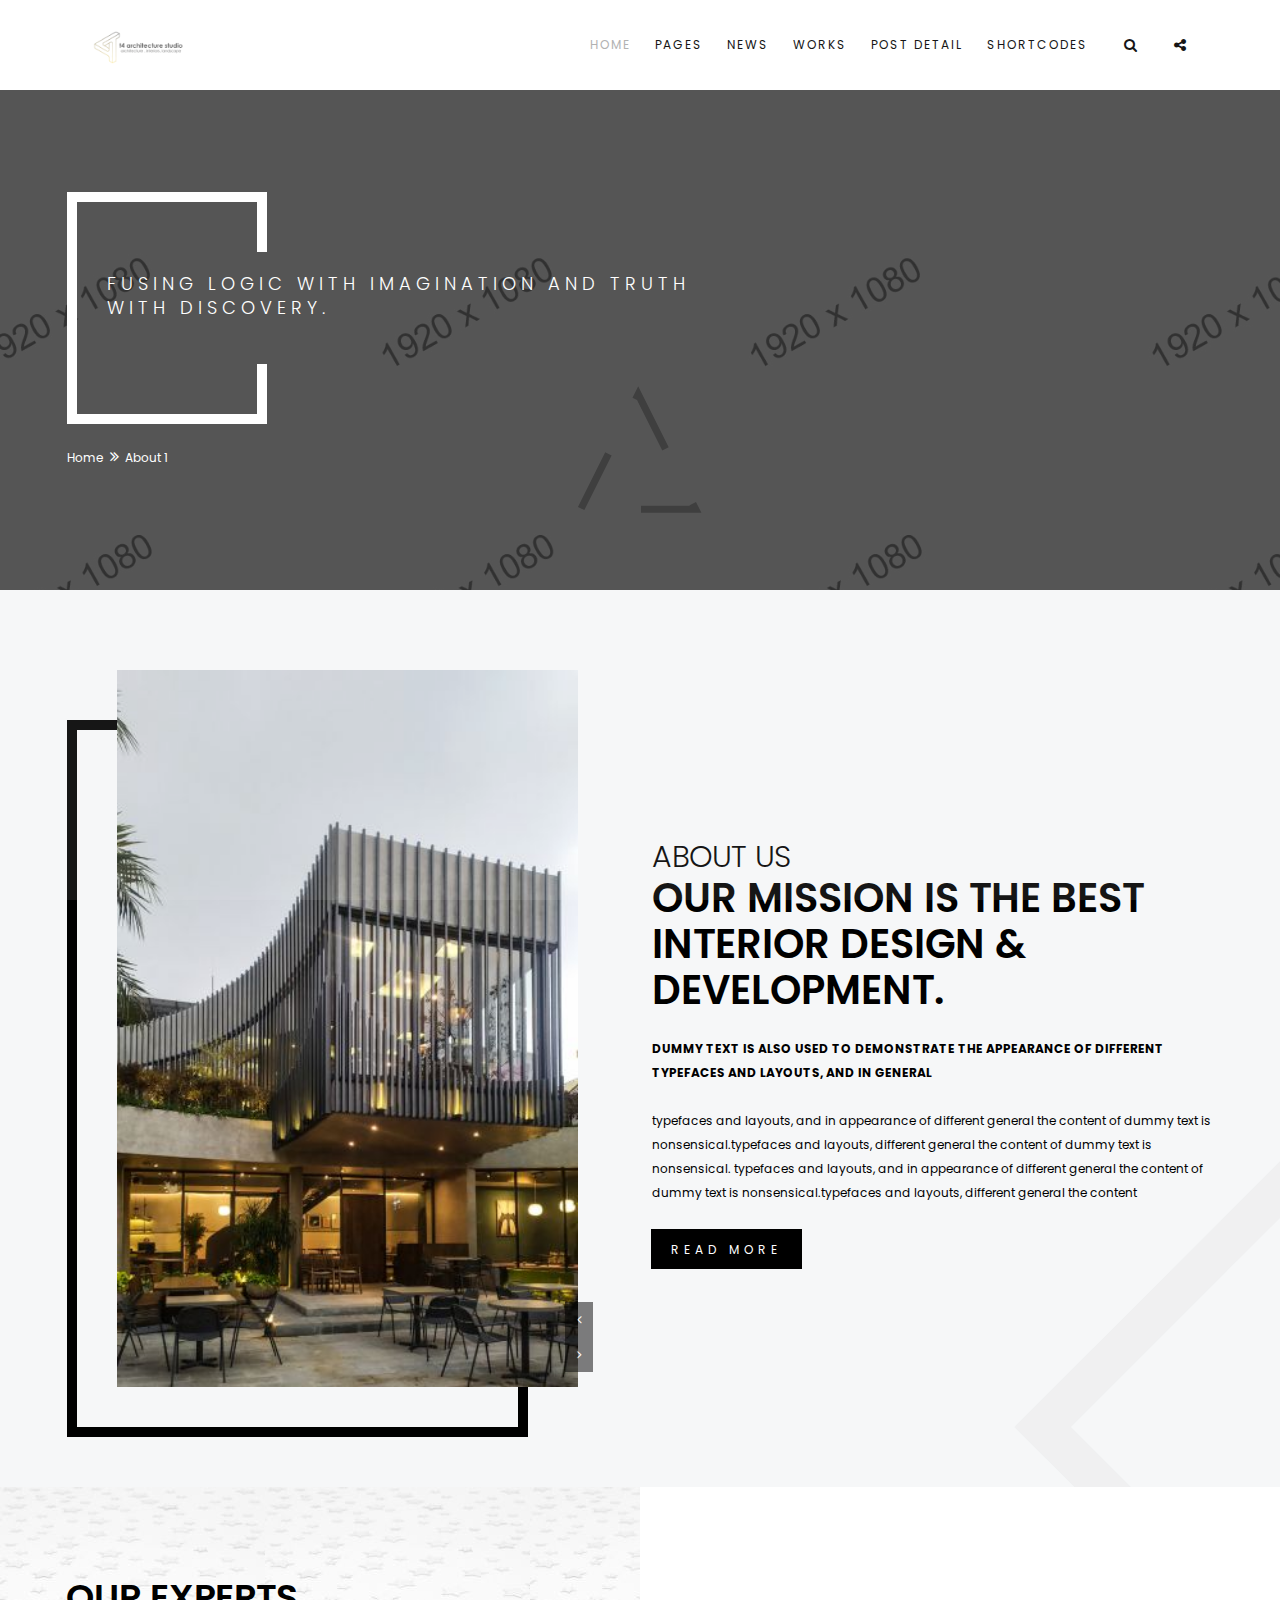
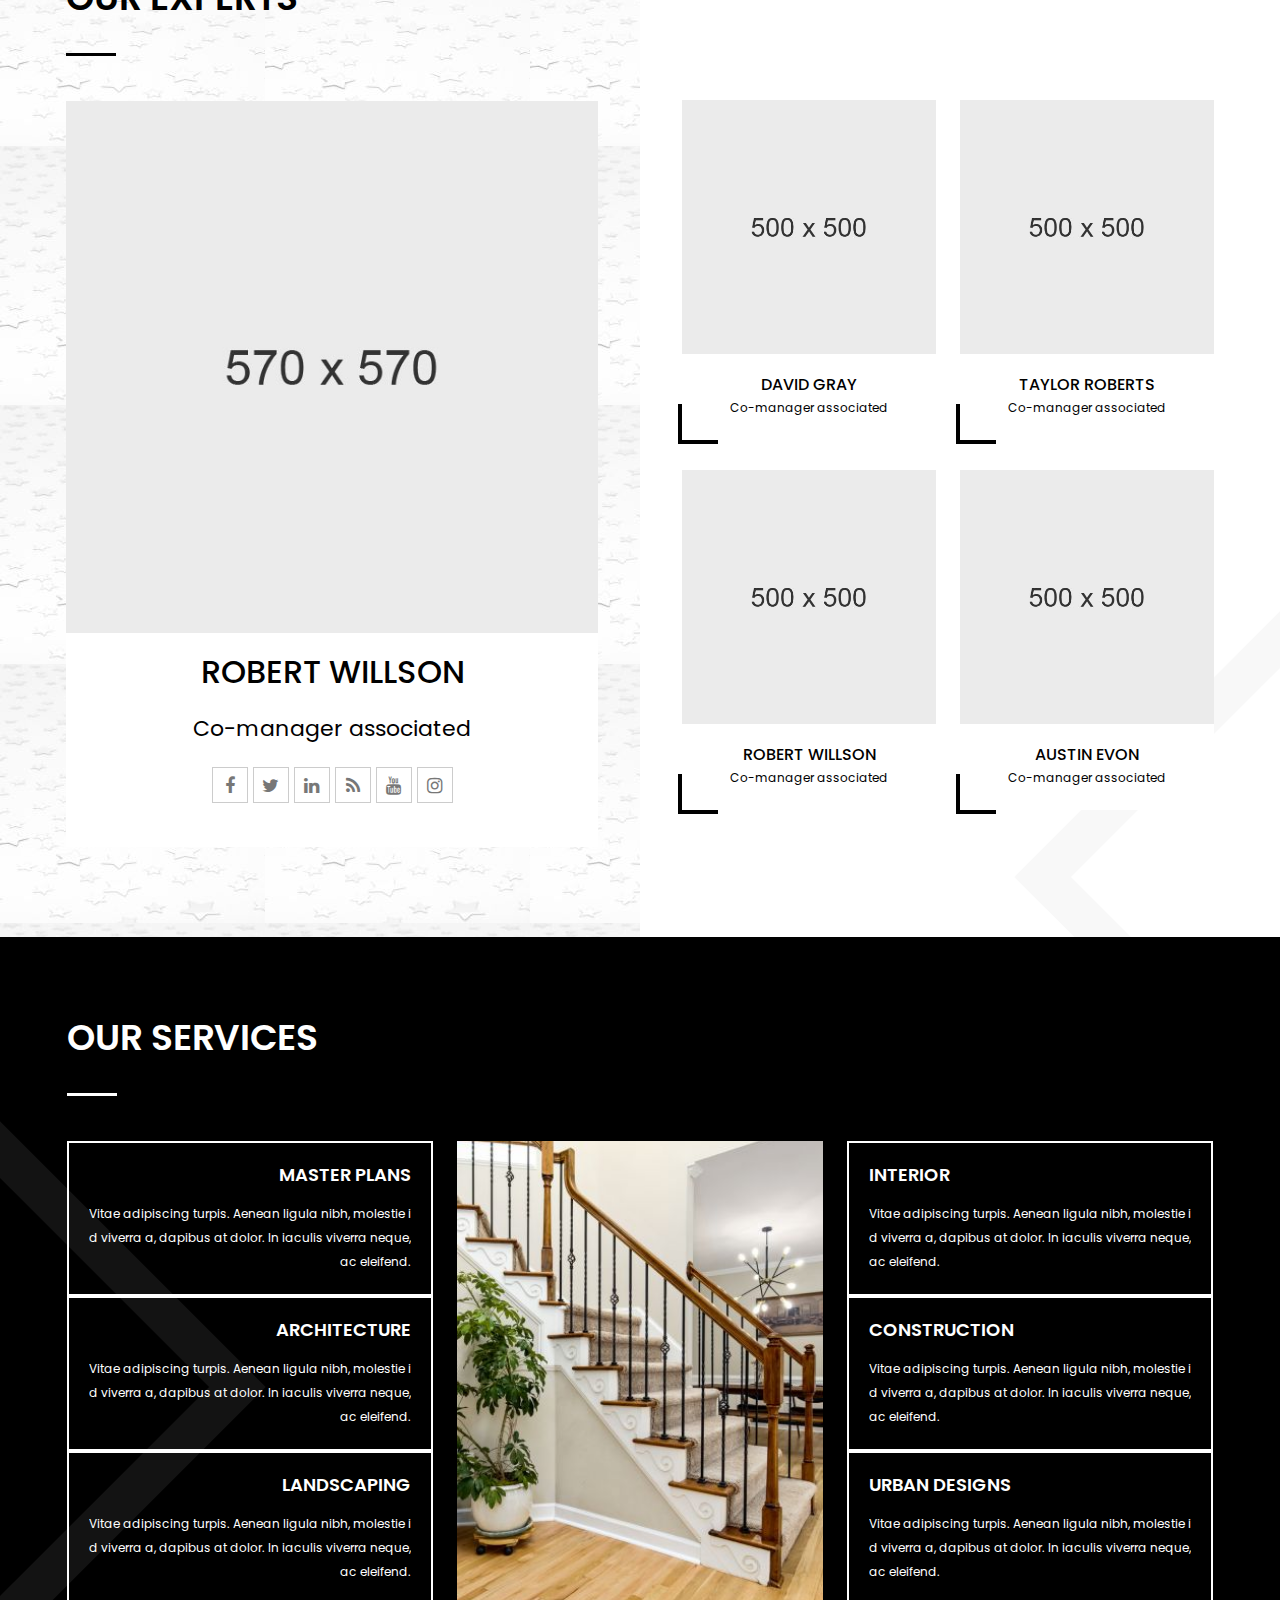
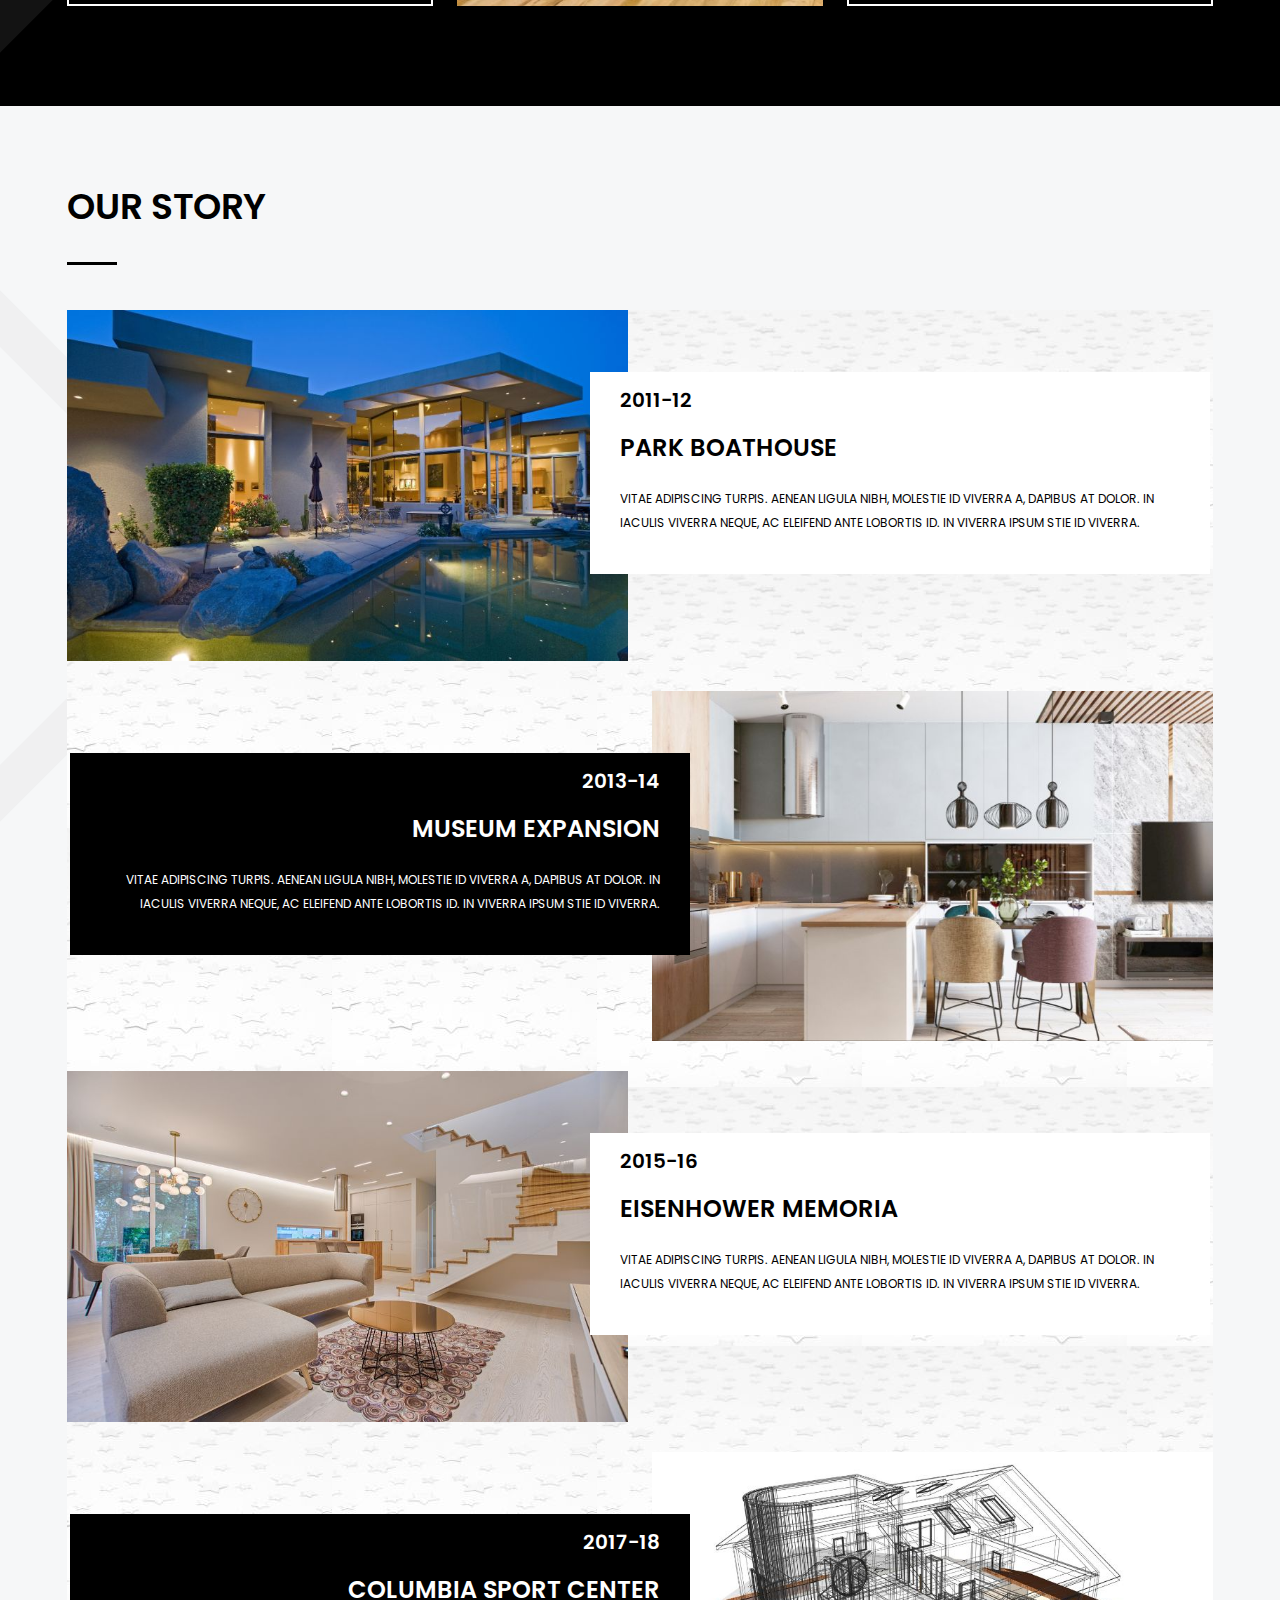
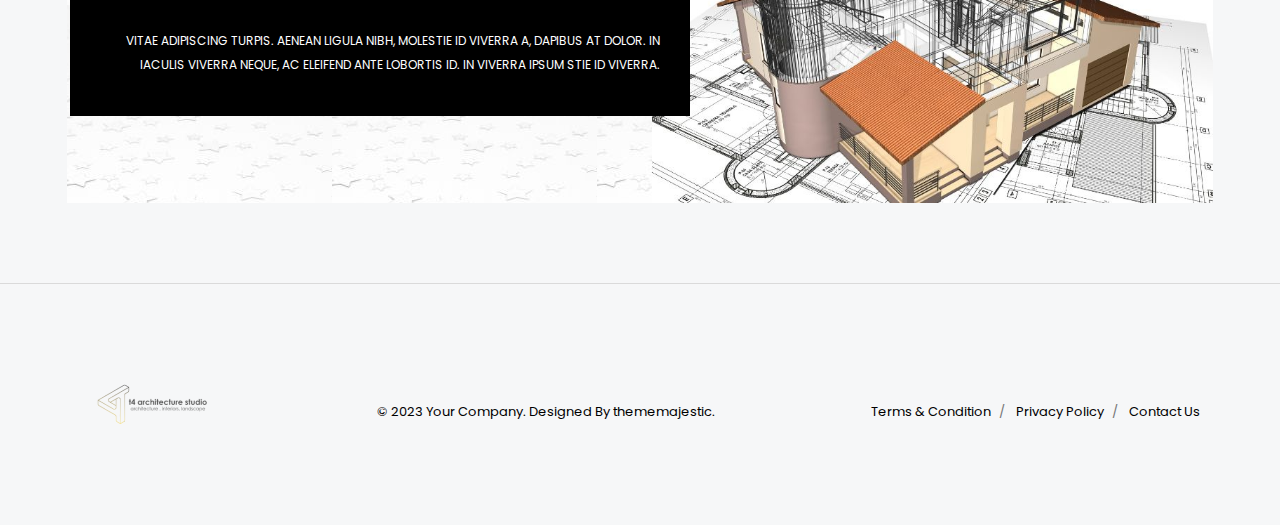
==== about-1.html @ b1460362 "initial" ====
<!DOCTYPE html>

<html lang="en">

<head>

    <!-- META -->
    <meta charset="utf-8">
    <meta http-equiv="X-UA-Compatible" content="IE=edge">
    <meta name="keywords" content="" />
    <meta name="author" content="" />
    <meta name="robots" content="" />    
    <meta name="description" content="" />
    
    <!-- FAVICONS ICON -->
    <link rel="icon" href="images/favicon.ico" type="image/x-icon" />
    <link rel="shortcut icon" type="image/x-icon" href="images/favicon.png" />
    
    <!-- PAGE TITLE HERE -->
    <title>Modern Template | About Page 1</title>
    
    <!-- MOBILE SPECIFIC -->
    <meta name="viewport" content="width=device-width, initial-scale=1">
    
    <link rel="stylesheet" type="text/css" href="css/loader.min.css"> <!-- LOADER STYLE SHEET -->       
    <link rel="stylesheet" type="text/css" href="css/bootstrap.min.css"><!-- BOOTSTRAP STYLE SHEET -->
    <link rel="stylesheet" type="text/css" href="css/fontawesome/css/font-awesome.min.css" /><!-- FONTAWESOME STYLE SHEET -->
    <link rel="stylesheet" type="text/css" href="css/owl.carousel.min.css"><!-- OWL CAROUSEL STYLE SHEET -->
    <link rel="stylesheet" type="text/css" href="css/magnific-popup.min.css"><!-- MAGNIFIC POPUP STYLE SHEET -->
    <link rel="stylesheet" type="text/css" href="css/style.css"><!-- MAIN STYLE SHEET -->
    <!-- GOOGLE FONTS -->
    <link href="https://fonts.googleapis.com/css?family=Poppins:300,300i,400,400i,500,500i,600,600i,700,800,800i,900" rel="stylesheet"> 
    <link href="https://fonts.googleapis.com/css?family=Roboto+Condensed:300,300i,400,400i,700,700i" rel="stylesheet">
    <link href="https://fonts.googleapis.com/css?family=Crete+Round:400,400i&amp;subset=latin-ext" rel="stylesheet">
 
</head>

<body>

	<div class="page-wraper"> 
       	
        <!-- HEADER START -->
        <header class="site-header header-style-1  nav-wide mobile-sider-drawer-menu">
            
            <div class="sticky-header main-bar-wraper">
                <div class="main-bar bg-white p-t10">
                    <div class="container">
                        <div class="logo-header">
                        	<div class="logo-header-inner logo-header-one">
                            	<a href="index.html">
                                <img src="images/logo-dark.png" width="171" height="49" alt="" />
                            </a>
                            </div>
                        </div>
                        <!-- NAV Toggle Button -->
                        <button id="mobile-side-drawer" data-target=".header-nav" data-toggle="collapse" type="button" class="navbar-toggler collapsed">
                            <span class="sr-only">Toggle navigation</span>
                            <span class="icon-bar icon-bar-first"></span>
                            <span class="icon-bar icon-bar-two"></span>
                            <span class="icon-bar icon-bar-three"></span>
                        </button>
                        <!-- ETRA Nav -->
                        <!-- MAIN Vav -->
                        <div class="header-nav navbar-collapse collapse">
                            <ul class=" nav navbar-nav">
                                <li class="active">
                                    <a href="javascript:;">Home</a>
                                    <ul class="sub-menu">
                                        <li>
                                            <a href="index.html">Home-1</a>
                                        </li>
                                        <li>
                                            <a href="index-2.html">Home-2</a>
                                        </li>
                                        <li>
                                            <a href="index-3.html">Home-3</a>
                                        </li>
                                        <li>
                                            <a href="index-4.html">Home-4</a>
                                        </li>
                                        <li>
                                            <a href="index-5.html">Home-5</a>
                                        </li>
                                    </ul>                                                    
                                </li>
                                <li>
                                    <a href="javascript:;">Pages</a>
                                    <ul class="sub-menu">
                                        <li>
                                            <a href="about-1.html">About us</a>
                                        </li>
                                        <li>
                                            <a href="contact-1.html">Contact us</a>
                                        </li>
                                    </ul>
                                </li>
                                <li>
                                    <a href="javascript:;">News</a>
                                    <ul class="sub-menu">
                                        <li><a href="news-grid.html">Grid</a></li>
                                        <li><a href="news-listing.html">Listing</a></li>
                                        <li><a href="news-masonry.html">Masonry</a></li>
                                    </ul>
                                </li>
                                <li>
                                    <a href="javascript:;">Works</a>
                                    <ul class="sub-menu">
                                        <li><a href="work-grid.html">Grid</a></li>
                                        <li><a href="work-masonry.html">Masonry</a></li>
                                        <li><a href="work-carousel.html">Carousel</a></li>
                                        <li><a href="project-detail.html">Project Detail</a></li>                                        
                                    </ul>
                                </li>
                                <li>
                                    <a href="javascript:;">Post detail</a>
                                    <ul class="sub-menu">
                                        <li><a href="post-image.html">Image</a></li>
                                        <li><a href="post-gallery.html">Gallery</a></li>
                                        <li><a href="post-video.html">Video</a></li>
                                        <li><a href="post-right-sidebar.html">Right Sidebar</a></li>                                        
                                    </ul>                                    
                                </li>
                                <li class="submenu-direction">
                                    <a href="javascript:;">Shortcodes</a>
                                    <ul class="sub-menu">
                                        <li><a href="accordian.html">All Elements</a></li>
                                    </ul>                                    
                                </li>                                
                            </ul>
                        </div>


                        <div class="extra-nav">
                            <div class="extra-cell">
                                <a href="#search" class="site-search-btn"><i class="fa fa-search"></i></a>
                            </div>
                            <div class="extra-cell">
                                <div class="dropdown share-icon-btn">
                                     <a href="javascript:;" class="site-search-btn dropdown-toggle" title="Your Cart" data-bs-toggle="dropdown">
                                        <i class="fa fa-share-alt"></i>
                                    </a>
                                    
                                     <div class="dropdown-menu bg-white">
                                        <div class="top-bar">
                                            <ul class="social-bx list-inline">
                                                <li><a href="javascript:void(0);" class="fa fa-facebook"></a></li>
                                                <li><a href="javascript:void(0);" class="fa fa-twitter"></a></li>
                                                <li><a href="javascript:void(0);" class="fa fa-linkedin"></a></li>
                                                <li><a href="javascript:void(0);" class="fa fa-rss"></a></li>
                                                <li><a href="javascript:void(0);" class="fa fa-youtube"></a></li>
                                                <li><a href="javascript:void(0);" class="fa fa-instagram"></a></li>
                                            </ul>
                                        </div>
                                    </div>
                                </div>                                 
                            </div>
                         </div>
                         
                         
                        <!-- SITE Search -->
                        <div id="search"> 
                            <span class="close"></span>
                            <form role="search" id="searchform" action="/search" method="get" class="radius-xl">
                                <div class="input-group">
                                    <input value="" name="q" type="search" placeholder="Type to search"/>
                                    <span class="input-group-btn"><button type="button" class="search-btn"><i class="fa fa-search"></i></button></span>
                                </div>   
                            </form>
                        </div>
                                             
                        
                    </div>
                </div>
            </div>
            
        </header>
        <!-- HEADER END -->
        
        <!-- CONTENT START -->
        <div class="page-content">
        
            <!-- INNER PAGE BANNER -->
            <div class="wt-bnr-inr overlay-wraper bg-parallax bg-top-center"  data-stellar-background-ratio="0.5"  style="background-image:url(images/banner/3.jpg);">
            	<div class="overlay-main bg-black opacity-07"></div>
                <div class="container">
                    <div class="wt-bnr-inr-entry">
                    	<div class="banner-title-outer">
                        	<div class="banner-title-name">
                        		<h2 class="text-white text-uppercase letter-spacing-5 font-18 font-weight-300">Fusing logic with imagination and truth with discovery.</h2>
                            </div>
                        </div>
                        <!-- BREADCRUMB ROW -->                            
                        <div class="p-tb20">
                            <div>
                                <ul class="wt-breadcrumb breadcrumb-style-2">
                                    <li><a href="javascript:void(0);">Home</a></li>
                                    <li>About 1</li>
                                </ul>
                            </div>
                        </div>
                        <!-- BREADCRUMB ROW END -->                        
                    </div>
                </div>
            </div>
            <!-- INNER PAGE BANNER END -->
             
            <!-- ABOUT COMPANY SECTION START -->
            <div class="section-full p-t80 p-b50 bg-gray square_shape2">
                <div class="container">
                    <div class="section-content ">
                    	<div class="row d-flex align-items-center">
                        	<div class="col-xl-6 col-lg-6 col-md-12 m-b50">
                            	<div class="m-about m-l50 m-r50">
                            		<div class="owl-carousel about-us-carousel owl-btn-bottom-right">
                                        <!-- COLUMNS 1 -->
                                        <div class="item">
                                            <div class="ow-img wt-img-effect zoom-slow">
                                                <a href="javascript:void(0);"><img src="images/gallery/portrait/pic2.jpg" alt=""></a>
                                            </div>
                                        </div>
                                        <!-- COLUMNS 2 -->
                                        <div class="item">
                                            <div class="ow-img wt-img-effect zoom-slow">
                                                <a href="javascript:void(0);"><img src="images/gallery/portrait/pic3.jpg" alt=""></a>
                                            </div>
                                        </div>
                                        <!-- COLUMNS 3 -->
                                        <div class="item">
                                            <div class="owl-img wt-img-effect zoom-slow">
                                                <a href="javascript:void(0);"><img src="images/gallery/portrait/pic4.jpg" alt=""></a>
                                            </div>
                                        </div>
                                        <!-- COLUMNS 4 -->
                                        <div class="item">
                                            <div class="ow-img wt-img-effect zoom-slow">
                                                <a href="javascript:void(0);"><img src="images/gallery/portrait/pic5.jpg" alt=""></a>
                                            </div>
                                        </div>
                                        <!-- COLUMNS 5 -->
                                        <div class="item">
                                            <div class="ow-img wt-img-effect zoom-slow">
                                                <a href="javascript:void(0);"><img src="images/gallery/portrait/pic6.jpg" alt=""></a>
                                            </div>
                                        </div>
                                   </div>
                               </div>
                            </div>
                    		<div class="col-xl-6 col-lg-6 col-md-12 m-b30">
                            	<div class="m-about-containt text-uppercase text-black p-t30">
                                    <span class="font-30 font-weight-300">About Us</span>
                                    <h2 class="font-40">Our mission is the best interior design & development.</h2>
                                    <p><b>Dummy text is also used to demonstrate the appearance of different typefaces and layouts, and in general</b></p>
                                    <p class="text-lowercase">typefaces and layouts, and in appearance of different general the content of dummy text is nonsensical.typefaces and layouts, different general the content of dummy text is nonsensical. typefaces and layouts, and in appearance of different general the content of dummy text is nonsensical.typefaces and layouts, different general the content
                                    </p>
                                    <a href="contact-1.html" class="site-button black radius-no text-uppercase" ><span class="font-12 letter-spacing-5"> Read More </span></a>
                                </div>
                            </div>                            
                        </div>
                    </div>
                </div>
            </div>   
            <!-- ABOUT COMPANY SECTION END -->
             
            <!-- OUR EXPERTS SECTION START -->
            <div class="section-full bg-white  square_shape2">
                <div class="container-fluid">
                    <div class="section-content">
                    	<div class="row">
                            <div class="col-lg-6 col-md-12 bg-repeat" style="background-image:url(images/background/ptn-1.png);">
                                <div class="wt-left-part2 m-experts p-tb90">
                                    <!-- TITLE START -->
                                    <div class="section-head text-left text-black">
                                        <h2 class="text-uppercase font-36">Our experts</h2>
                                        <div class="wt-separator-outer">
                                            <div class="wt-separator bg-black"></div>
                                        </div>
                                    </div>
                                    <!-- TITLE END -->
                                    <div class="wt-team-six large-pic">
                                        <div class="wt-team-media wt-thum-bx">
                                            <img src="images/our-team5/pic1.jpg" alt="">
                                        </div>
                                        <div class="wt-team-info text-center p-lr10 p-tb20 bg-white">
                                            <h2 class="wt-team-title text-uppercase text-black font-32 font-weight-500">Robert willson</h2>
                                            <p class="font-22">Co-manager associated</p>
                                            <ul class="social-icons social-md social-square social-dark">
                                                <li><a href="javascript:void(0);" class="fa fa-facebook"></a></li>
                                                <li><a href="javascript:void(0);" class="fa fa-twitter"></a></li>
                                                <li><a href="javascript:void(0);" class="fa fa-linkedin"></a></li>
                                                <li><a href="javascript:void(0);" class="fa fa-rss"></a></li>
                                                <li><a href="javascript:void(0);" class="fa fa-youtube"></a></li>
                                                <li><a href="javascript:void(0);" class="fa fa-instagram"></a></li>
                                            </ul>
                                        </div>
                                    </div>
                                              
                                </div>
                            </div>
                            <div class="col-lg-6 col-md-12">
                            	<div class="wt-right-part2 team-outer">
                            		<div class="row">
                                        <!-- COLUMNS 1 -->
                                        <div class="col-md-6 col-sm-6 col-xs-6 col-xs-100pc m-tb15">
                                            <div class="wt-team-six bg-white">
                                                <div class="wt-team-media wt-thum-bx wt-img-overlay1">
                                                    <img src="images/our-team5/pic2.jpg" alt="">
                                                    <div class="overlay-bx">
                                                    	<div class="overlay-icon">
                                                    		<ul class="social-icons social-square social-dark">
                                                                <li><a href="javascript:void(0);" class="fa fa-facebook"></a></li>
                                                                <li><a href="javascript:void(0);" class="fa fa-twitter"></a></li>
                                                                <li><a href="javascript:void(0);" class="fa fa-linkedin"></a></li>
																<li><a href="javascript:void(0);" class="fa fa-youtube"></a></li>
                                                                <li><a href="javascript:void(0);" class="fa fa-instagram"></a></li>
                                                            </ul>
                                                        </div>
                                                    </div>
                                                </div>
                                                <div class="wt-team-info text-center bg-white p-lr10 p-tb20">
                                                    <h5 class="wt-team-title text-uppercase m-a0">David Gray</h5>
                                                    <p class="m-b0">Co-manager associated</p>
                                                    <!---->
                                                </div>
                                            </div>
                                        </div>
                                        <!-- COLUMNS 2 -->
                                        <div class="col-md-6 col-sm-6 col-xs-6 col-xs-100pc m-tb15">
                                            <div class="wt-team-six bg-white">
                                                <div class="wt-team-media wt-thum-bx wt-img-overlay1">
                                                    <img src="images/our-team5/pic3.jpg" alt="">
                                                    <div class="overlay-bx">
                                                    	<div class="overlay-icon">
                                                    		<ul class="social-icons social-square social-dark">
                                                                <li><a href="javascript:void(0);" class="fa fa-facebook"></a></li>
                                                                <li><a href="javascript:void(0);" class="fa fa-twitter"></a></li>
                                                                <li><a href="javascript:void(0);" class="fa fa-linkedin"></a></li>
																<li><a href="javascript:void(0);" class="fa fa-youtube"></a></li>
                                                                <li><a href="javascript:void(0);" class="fa fa-instagram"></a></li>
                                                            </ul>
                                                        </div>
                                                    </div>
                                                </div>
                                                <div class="wt-team-info text-center bg-white p-lr10 p-tb20">
                                                    <h5 class="wt-team-title text-uppercase m-a0">Taylor Roberts</h5>
                                                    <p class="m-b0">Co-manager associated</p>
                                                    <!---->
                                                </div>
                                            </div>
                                        </div> 
                                        <!-- COLUMNS 3 -->
                                        <div class="col-md-6 col-sm-6 col-xs-6 col-xs-100pc m-tb15">
                                            <div class="wt-team-six bg-white">
                                                <div class="wt-team-media wt-thum-bx wt-img-overlay1">
                                                    <img src="images/our-team5/pic4.jpg" alt="">
                                                    <div class="overlay-bx">
                                                    	<div class="overlay-icon">
                                                    		<ul class="social-icons social-square social-dark">
                                                                <li><a href="javascript:void(0);" class="fa fa-facebook"></a></li>
                                                                <li><a href="javascript:void(0);" class="fa fa-twitter"></a></li>
                                                                <li><a href="javascript:void(0);" class="fa fa-linkedin"></a></li>
																<li><a href="javascript:void(0);" class="fa fa-youtube"></a></li>
                                                                <li><a href="javascript:void(0);" class="fa fa-instagram"></a></li>
                                                            </ul>
                                                        </div>
                                                    </div>
                                                </div>
                                                <div class="wt-team-info text-center bg-white p-lr10 p-tb20">
                                                    <h5 class="wt-team-title text-uppercase m-a0">Robert willson</h5>
                                                    <p class="m-b0">Co-manager associated</p>
                                                    <!---->
                                                </div>
                                            </div>
                                        </div>
                                        <!-- COLUMNS 4 -->
                                        <div class="col-md-6 col-sm-6 col-xs-6 col-xs-100pc m-tb15">
                                            <div class="wt-team-six bg-white">
                                                <div class="wt-team-media wt-thum-bx wt-img-overlay1">
                                                    <img src="images/our-team5/pic5.jpg" alt="">
                                                    <div class="overlay-bx">
                                                    	<div class="overlay-icon">
                                                    		<ul class="social-icons social-square social-dark">
                                                                <li><a href="javascript:void(0);" class="fa fa-facebook"></a></li>
                                                                <li><a href="javascript:void(0);" class="fa fa-twitter"></a></li>
                                                                <li><a href="javascript:void(0);" class="fa fa-linkedin"></a></li>
																<li><a href="javascript:void(0);" class="fa fa-youtube"></a></li>
                                                                <li><a href="javascript:void(0);" class="fa fa-instagram"></a></li>
                                                            </ul>
                                                        </div>
                                                    </div>
                                                </div>
                                                <div class="wt-team-info text-center bg-white p-lr10 p-tb20">
                                                    <h5 class="wt-team-title text-uppercase m-a0">Austin Evon</h5>
                                                    <p class="m-b0">Co-manager associated</p>
                                                    <!---->
                                                </div>
                                            </div>
                                        </div>                                                                                                                                                      
                                    </div>
                                </div>
                            </div>
                        </div>
                    </div>
                </div>
            </div>   
            <!-- OUR EXPERTS SECTION END -->
            
            <!-- OUR SERVICES SECTION START -->
            <div class="section-full bg-black p-t80 p-b50 square_shape1">
                <div class="container">
                    <!-- TITLE START -->
                    <div class="section-head text-left text-white">
                        <h2 class="text-uppercase font-36">Our Services</h2>
                        <div class="wt-separator-outer">
                            <div class="wt-separator bg-white"></div>
                        </div>
                    </div>
                    <!-- TITLE END -->                	
                    <div class="section-content circle-block-outer" data-bs-toggle="tab-hover">
                        <div class="row nav nav-tab">
                        
                            <div class="col-lg-4 col-md-12 m-b30">

                                <div class="nav-item">
                                    <a class="nav-link active wt-icon-box-wraper right p-a20 text-white" href="#tab1" data-bs-toggle="tab">
                                        <div class="icon-content">
                                            <h4 class="wt-tilte text-uppercase">Master Plans</h4>
                                            <p>Vitae adipiscing turpis. Aenean ligula nibh, molestie id viverra a, dapibus at dolor. In iaculis viverra neque, ac eleifend. </p>
                                        </div>
                                    </a>
                                </div>

                                <div class="nav-item">
                                    <a class="nav-link wt-icon-box-wraper right p-a20 text-white" href="#tab2" data-bs-toggle="tab">
                                        <div class="icon-content">
                                            <h4 class="wt-tilte text-uppercase">Architecture</h4>
                                            <p>Vitae adipiscing turpis. Aenean ligula nibh, molestie id viverra a, dapibus at dolor. In iaculis viverra neque, ac eleifend. </p>
                                        </div>
                                    </a>
                                </div>


                                <div class="nav-item">
                                    <a class="nav-link wt-icon-box-wraper right p-a20 text-white" href="#tab3" data-bs-toggle="tab">
                                        <div class="icon-content">
                                            <h4 class="wt-tilte text-uppercase">Landscaping</h4>
                                            <p>Vitae adipiscing turpis. Aenean ligula nibh, molestie id viverra a, dapibus at dolor. In iaculis viverra neque, ac eleifend. </p>
                                        </div>
                                    </a>
                                </div>

                            </div>
                            
                            <div class="col-lg-4 col-md-12 m-b30">
                                <div class="circle-content-pic tab-content ">

                                	<div id="tab1" class="tab-pane active show">
                                    	<div class="wt-box">
                                            <div class="wt-media text-primary m-b20 ">
                                                <img src="images/gallery/portrait/pic1.jpg" alt="">
                                            </div>
                                        </div>
                                    </div>
                                     
                                    <div id="tab2" class="tab-pane">
                                    	<div class="wt-box">
                                            <div class="wt-media text-primary m-b20">
                                                <img src="images/gallery/portrait/pic2.jpg" alt="">
                                            </div>
                                        </div>
                                    </div>
                                     
                                    <div id="tab3" class="tab-pane">
                                    	<div class="wt-box">
                                            <div class="wt-media text-primary m-b20">
                                                <img src="images/gallery/portrait/pic3.jpg" alt="">
                                            </div>
                                        </div>
                                    </div> 
                                    
                                    <div id="tab4" class="tab-pane">
                                    	<div class="wt-box">
                                            <div class="wt-media text-primary m-b20">
                                                <img src="images/gallery/portrait/pic4.jpg" alt="">
                                            </div>
                                        </div>
                                    </div> 
                                    
                                    <div id="tab5" class="tab-pane">
                                    	<div class="wt-box">
                                            <div class="wt-media text-primary m-b20">
                                                <img src="images/gallery/portrait/pic5.jpg" alt="">
                                            </div>
                                        </div>
                                    </div>
                                     
                                    <div id="tab6" class="tab-pane">
                                    	<div class="wt-box">
                                            <div class="wt-media text-primary m-b20">
                                                <img src="images/gallery/portrait/pic6.jpg" alt="">
                                            </div>
                                        </div>
                                    </div> 
                                    
                                 </div>  
                            </div>
                            
                            <div class="col-lg-4 col-md-12 m-b30">

                                <div class="nav-item">
                                    <a class="nav-link wt-icon-box-wraper left p-a20 text-white" href="#tab4" data-bs-toggle="tab">
                                        <div class="icon-content">
                                            <h4 class="wt-tilte text-uppercase">Interior</h4>
                                            <p>Vitae adipiscing turpis. Aenean ligula nibh, molestie id viverra a, dapibus at dolor. In iaculis viverra neque, ac eleifend. </p>
                                        </div>
                                    </a> 
                                </div>

                                <div class="nav-item">
                                    <a class="nav-link wt-icon-box-wraper left p-a20 text-white" href="#tab5" data-bs-toggle="tab">
                                        <div class="icon-content">
                                            <h4 class="wt-tilte text-uppercase">Construction</h4>
                                            <p>Vitae adipiscing turpis. Aenean ligula nibh, molestie id viverra a, dapibus at dolor. In iaculis viverra neque, ac eleifend. </p>
                                        </div>
                                    </a>
                                </div>

                                <div class="nav-item">
                                    <a class="nav-link wt-icon-box-wraper left p-a20 text-white" href="#tab6" data-bs-toggle="tab">
                                        <div class="icon-content">
                                            <h4 class="wt-tilte text-uppercase">Urban Designs</h4>
                                            <p>Vitae adipiscing turpis. Aenean ligula nibh, molestie id viverra a, dapibus at dolor. In iaculis viverra neque, ac eleifend. </p>
                                        </div>
                                    </a>
                                </div>
                                
                            </div>
                            
                        </div>
                    </div>                    
                </div>
                
                
            </div>   
            <!-- OUR SERVICES SECTION END -->  
                       
            <!-- OUR STORY SECTION START -->
            <div class="section-full bg-gray p-t80 p-b50 square_shape1">
                <div class="container">
                    <!-- TITLE START -->
                    <div class="section-head text-left text-black">
                        <h2 class="text-uppercase font-36">Our Story</h2>
                        <div class="wt-separator-outer">
                            <div class="wt-separator bg-black"></div>
                        </div>
                    </div>
                    <!-- TITLE END -->                	
                    <div class="section-content our-story">
                        <div class="row">
                        	<div class="col-lg-6 col-md-12">
                            	<div class="wt-media our-story-pic">
                                    <img src="images/gallery/pic1.jpg" alt="">
                                </div>
                            </div>
                        	<div class="col-lg-6 col-md-12 our-story-detail-wrap">
                            	<div class="wt-box our-story-detail">
                                    <h3 class="text-uppercase">2011-12</h3>
                                    <h2 class="text-uppercase">Park Boathouse</h2>
                                    <p>Vitae adipiscing turpis. Aenean ligula nibh, molestie id viverra a, dapibus at dolor. In iaculis viverra neque, ac eleifend ante lobortis id. In viverra ipsum stie id viverra. </p>
                                </div>
                            </div>
                        </div>  
                        <div class="row">
                            <div class="col-lg-6 col-md-12">
                            	<div class="wt-media our-story-pic">
                                    <img src="images/gallery/pic3.jpg" alt="">
                                </div>
                            </div>
                            <div class="col-lg-6 col-md-12 our-story-detail-wrap">
                            	<div class="wt-box our-story-detail">
                                    <h3 class="text-uppercase">2013-14</h3>
                                    <h2 class="text-uppercase">Museum Expansion</h2>
                                    <p>Vitae adipiscing turpis. Aenean ligula nibh, molestie id viverra a, dapibus at dolor. In iaculis viverra neque, ac eleifend ante lobortis id. In viverra ipsum stie id viverra. </p>
                                </div>
                            </div>
                        	
                        </div>
                        <div class="row">
                        	<div class="col-lg-6 col-md-12">
                            	<div class="wt-media our-story-pic">
                                    <img src="images/gallery/pic4.jpg" alt="">
                                </div>
                            </div>
                        	<div class="col-lg-6 col-md-12 our-story-detail-wrap">
                            	<div class="wt-box our-story-detail">
                                    <h3 class="text-uppercase">2015-16</h3>
                                    <h2 class="text-uppercase">Eisenhower Memoria</h2>
                                    <p>Vitae adipiscing turpis. Aenean ligula nibh, molestie id viverra a, dapibus at dolor. In iaculis viverra neque, ac eleifend ante lobortis id. In viverra ipsum stie id viverra. </p>
                                </div>
                            </div>
                        </div>
                        <div class="row">
                            <div class="col-lg-6 col-md-12">
                            	<div class="wt-media our-story-pic">
                                    <img src="images/gallery/pic5.jpg" alt="">
                                </div>
                            </div>
                        	<div class="col-lg-6 col-md-12 our-story-detail-wrap">
                            	<div class="wt-box our-story-detail">
                                    <h3 class="text-uppercase">2017-18</h3>
                                    <h2 class="text-uppercase">Columbia Sport Center</h2>
                                    <p>Vitae adipiscing turpis. Aenean ligula nibh, molestie id viverra a, dapibus at dolor. In iaculis viverra neque, ac eleifend ante lobortis id. In viverra ipsum stie id viverra. </p>
                                </div>
                            </div>
                        	
                        </div>                                    
                    </div>
                </div>
                
                
            </div>   
            <!-- OUR STORY SECTION END -->                          
            
        </div>
        <!-- CONTENT END -->
        
        <!-- FOOTER START -->
        <footer class="site-footer bg-gray footer-light footer-wide">

            <div class="footer-bottom overlay-wraper">
                <div class="overlay-main bg-black" style="opacity:0;"></div>
                <div class="container p-t30">
                    <div class="footer-bottom-content d-flex align-items-center justify-content-between">
                    
                        <div class="wt-footer-bot-left">
                            <a href="#"><img src="images/logo-dark.png" width="140" height="58" alt=""></a>
                        </div>
                        
                        <div class="text-center copyright-block p-t15">
                            <span class="copyrights-text">© 2023 Your Company. Designed By thememajestic.</span>
                        </div>  
                                             
                        <div class="wt-footer-bot-right p-t15">
                            <ul class="copyrights-nav pull-right"> 
                                <li><a href="about-1.html">Terms  & Condition</a></li>
                                <li><a href="about-1.html">Privacy Policy</a></li>
                                <li><a href="contact-1.html">Contact Us</a></li>
                            </ul>
                        </div>

                    </div>
                </div>
            </div>
        </footer>
        <!-- FOOTER END -->
        
        <!-- BUTTON TOP START -->
		<button class="scroltop"><span class="fa fa-angle-up  relative" id="btn-vibrate"></span></button>
        
    </div>

<!-- LOADING AREA START ===== -->
<div class="loading-area">
    <div class="loading-box"></div>
    <div class="loading-pic">
        <svg id="triangle" width="140px" height="140px" viewBox="-3 -4 39 39">
          <polygon fill="#fff" stroke="#000" stroke-width="2" points="16,0 32,32 0,32"></polygon>
        </svg>
    </div>
</div>
<!-- LOADING AREA  END ====== -->    

<!-- JAVASCRIPT  FILES ========================================= --> 
<script  src="js/jquery-3.7.1.min.js"></script><!-- JQUERY.MIN JS -->
<script  src="js/popper.min.js"></script>
<script  src="js/bootstrap.min.js"></script><!-- BOOTSTRAP.MIN JS -->
<script  src="js/magnific-popup.min.js"></script><!-- MAGNIFIC-POPUP JS -->
<script  src="js/waypoints.min.js"></script><!-- WAYPOINTS JS -->
<script  src="js/counterup.min.js"></script><!-- COUNTERUP JS -->
<script  src="js/waypoints-sticky.min.js"></script><!-- COUNTERUP JS -->
<script  src="js/isotope.pkgd.min.js"></script><!-- MASONRY  -->
<script  src="js/imagesloaded.pkgd.min.js"></script><!-- MASONRY  -->
<script  src="js/owl.carousel.min.js"></script><!-- OWL  SLIDER  -->
<script  src="js/jquery.owl-filter.js"></script>
<script  src="js/scrolla.min.js"></script><!-- ON SCROLL CONTENT ANIMTE   --> 
<script  src="js/custom.js"></script><!-- CUSTOM FUCTIONS  -->
<script  src="js/shortcode.js"></script><!-- SHORTCODE FUCTIONS  -->



 
</body>

</html>
---- css/loader.min.css ----
svg {
  -webkit-transform-origin: 50% 65%;
          transform-origin: 50% 65%;
}

svg polygon {
  stroke-dasharray: 17;
  -webkit-animation: dash 2.5s cubic-bezier(0.35, 0.04, 0.63, 0.95) infinite;
          animation: dash 2.5s cubic-bezier(0.35, 0.04, 0.63, 0.95) infinite;
}

@-webkit-keyframes dash {
  to {
    stroke-dashoffset: 136;
  }
}

@keyframes dash {
  to {
    stroke-dashoffset: 136;
  }
}
@-webkit-keyframes rotate {
  100% {
    -webkit-transform: rotate(360deg);
            transform: rotate(360deg);
  }
}
@keyframes rotate {
  100% {
    -webkit-transform: rotate(360deg);
            transform: rotate(360deg);
  }
}
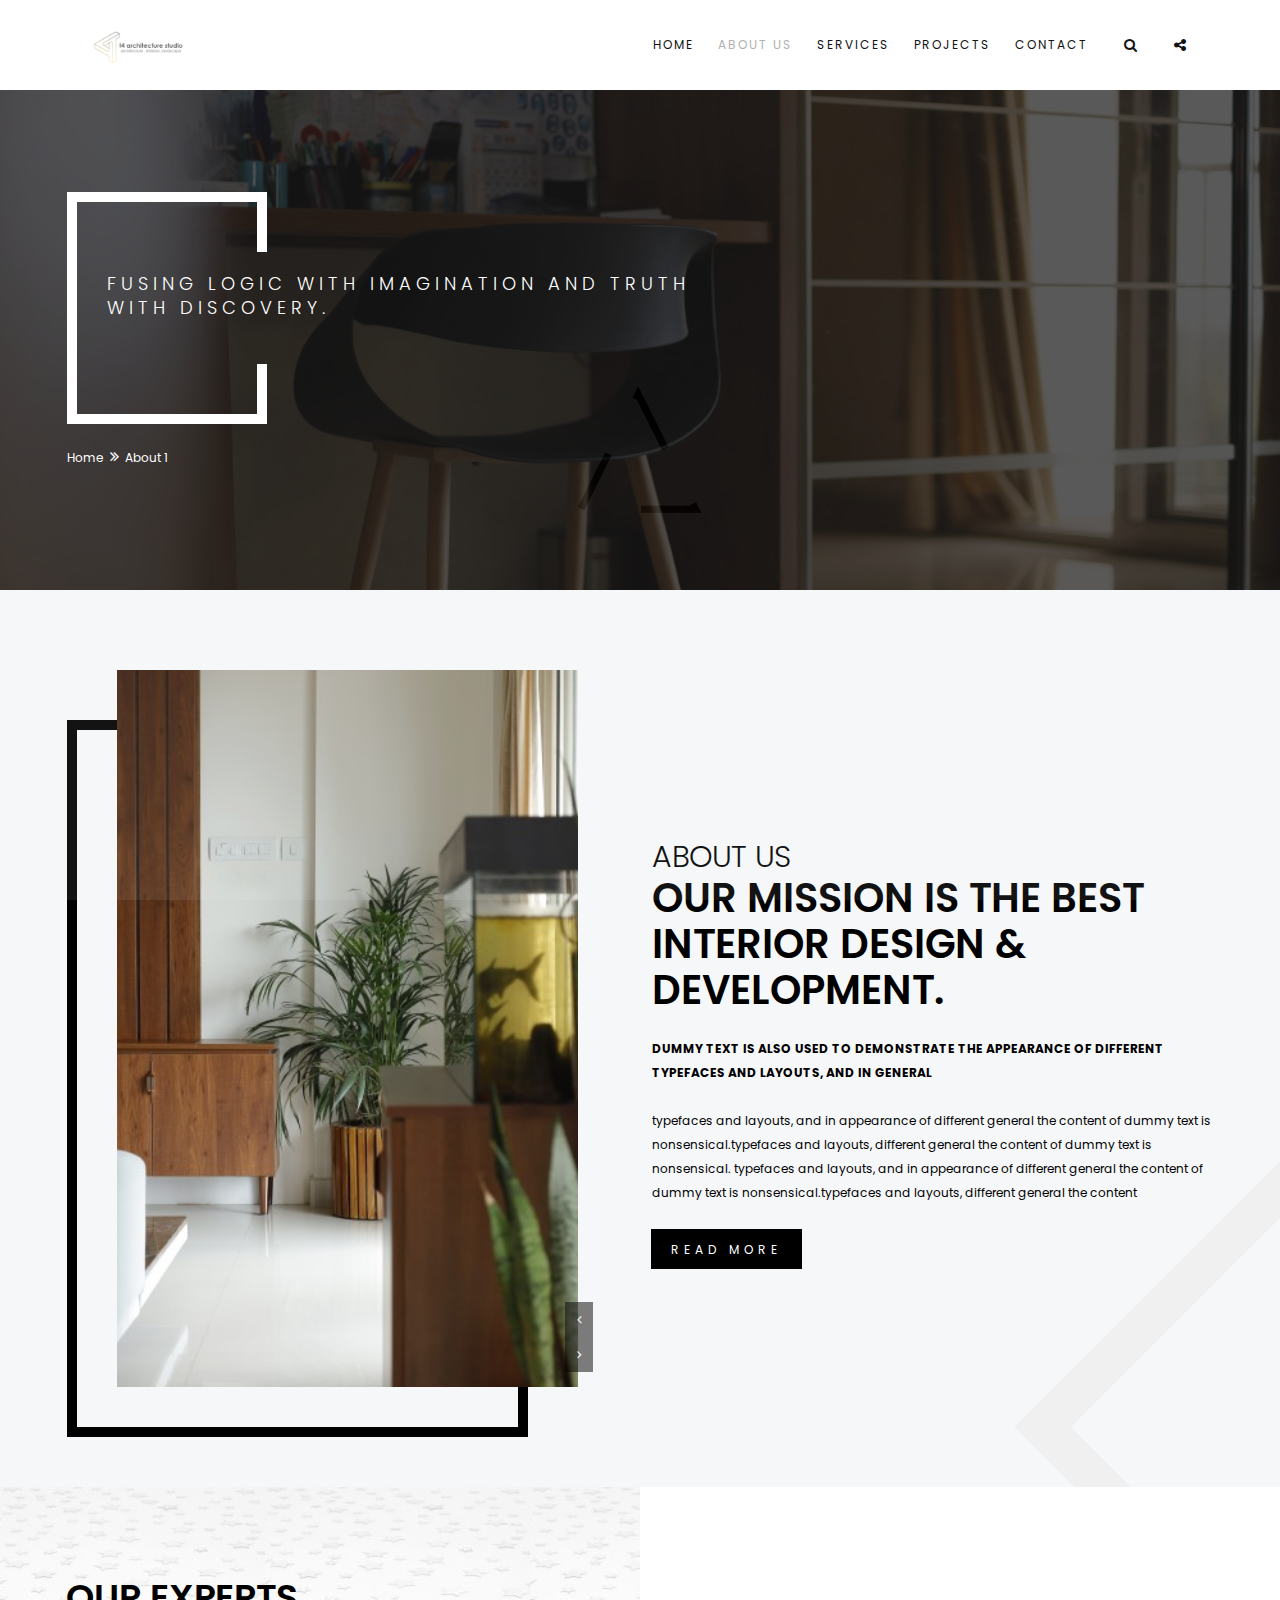
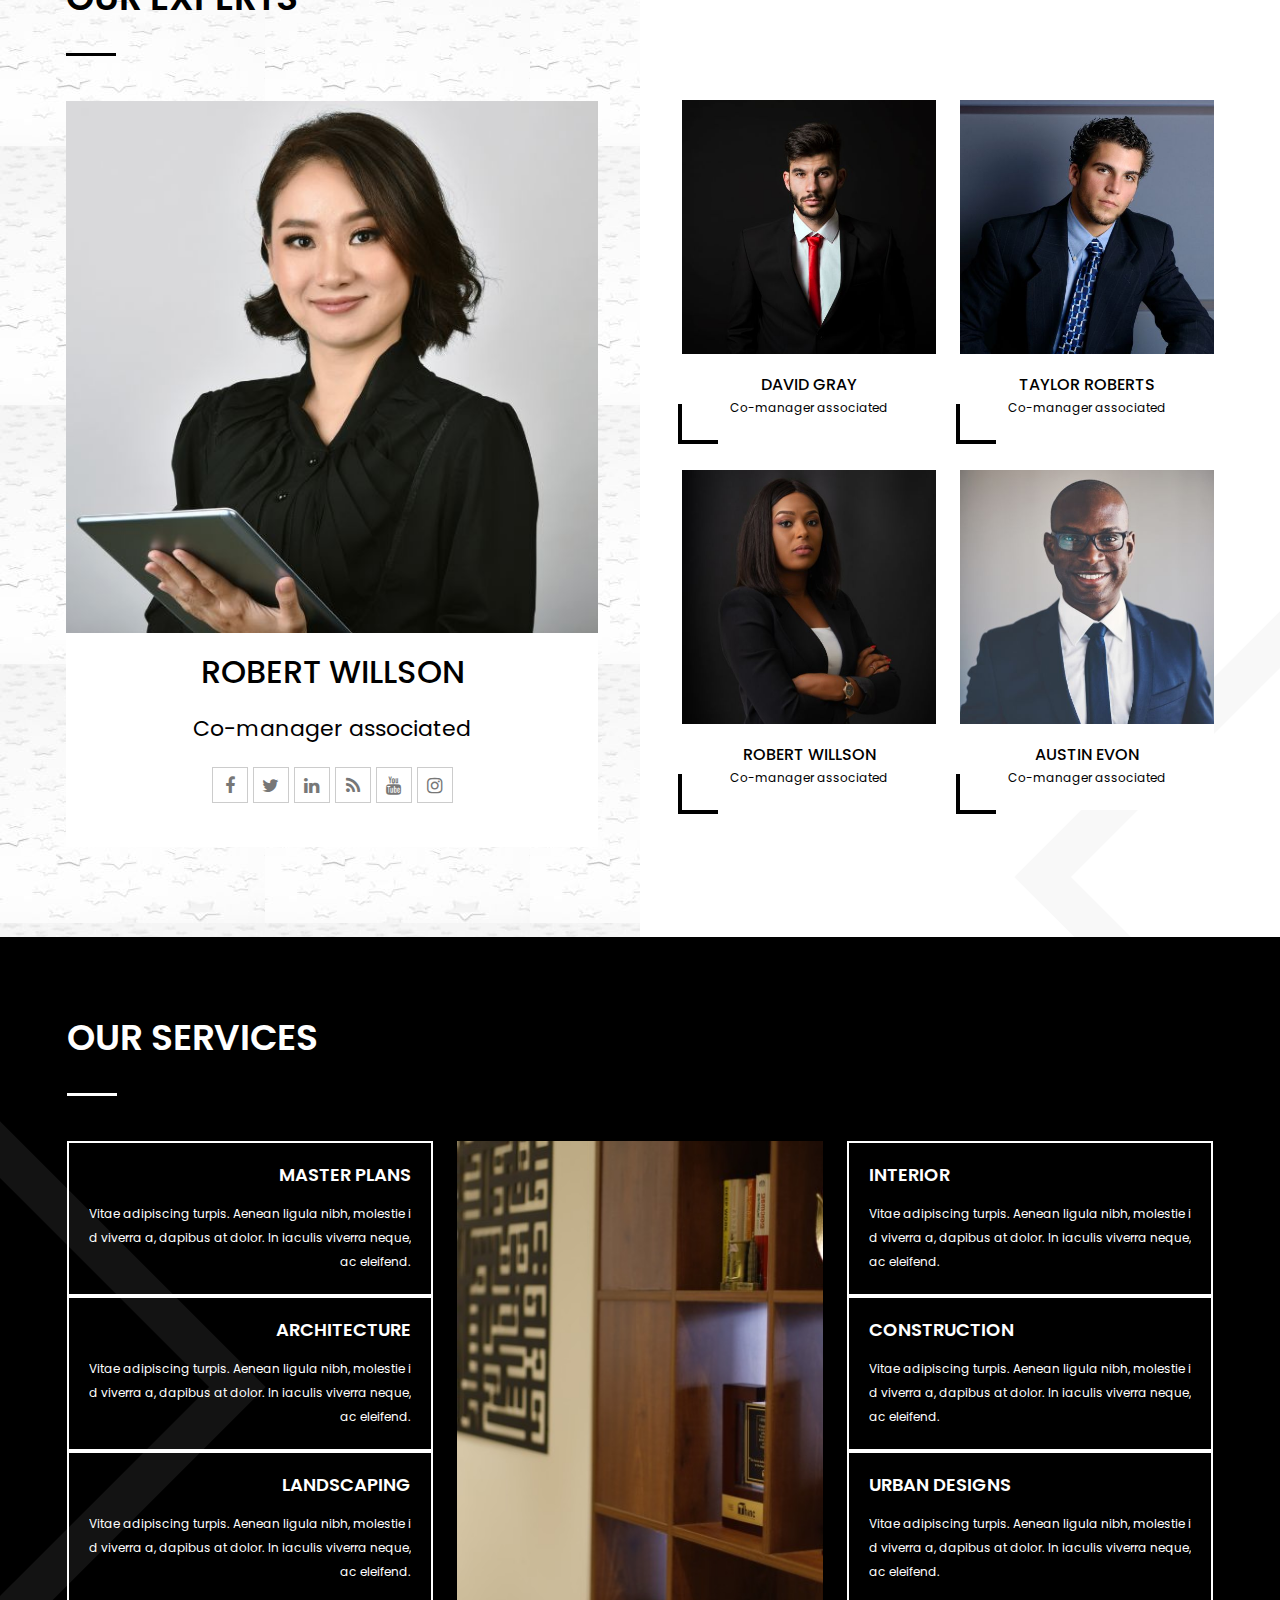
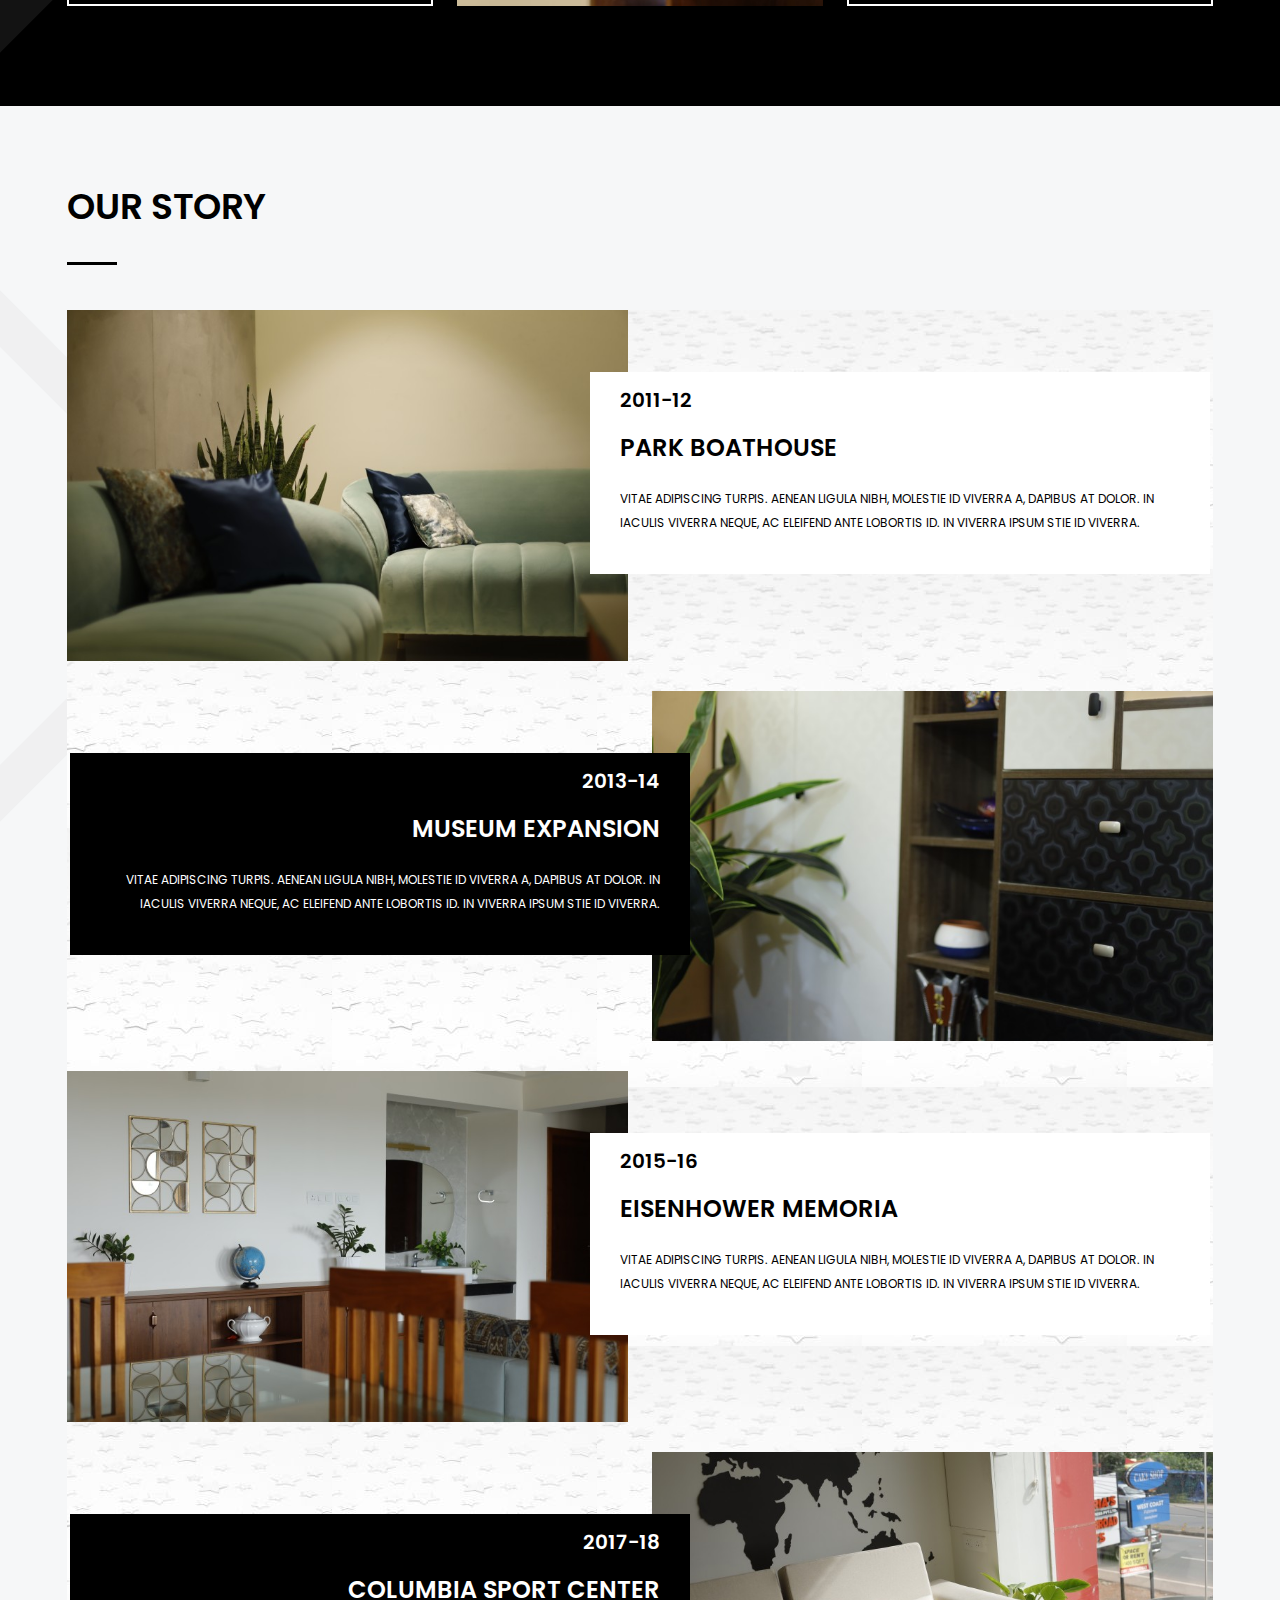
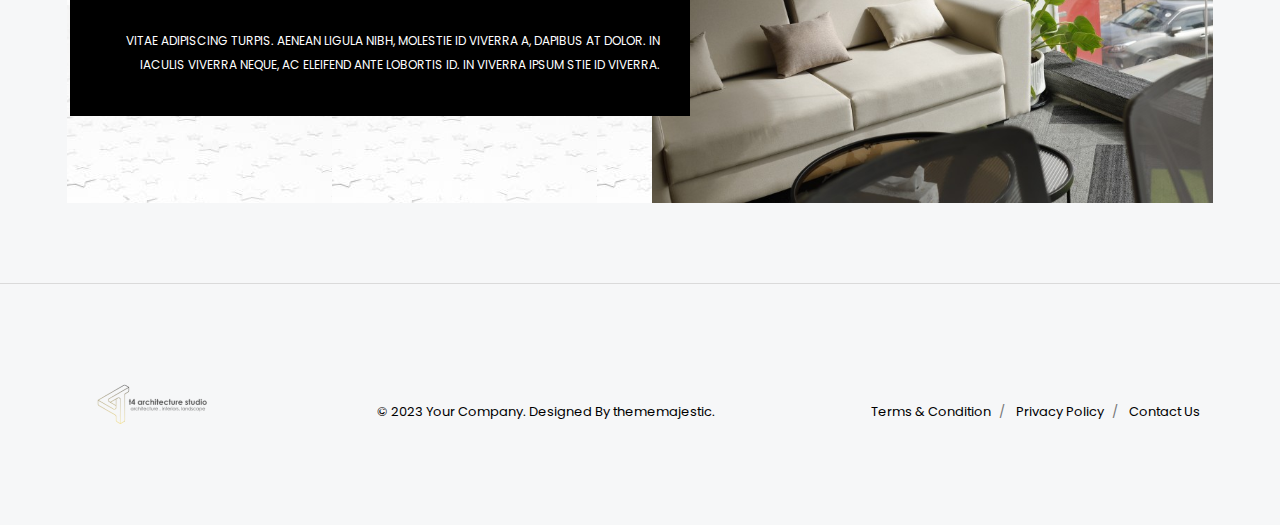
==== commit 7be4bc32: "photos updats" ====
--- a/about-1.html
+++ b/about-1.html
@@ -63,68 +63,24 @@
                         <!-- MAIN Vav -->
                         <div class="header-nav navbar-collapse collapse">
                             <ul class=" nav navbar-nav">
+                                <li >
+                                    <a href="index.html">Home</a>
+                                   </li>
                                 <li class="active">
-                                    <a href="javascript:;">Home</a>
-                                    <ul class="sub-menu">
-                                        <li>
-                                            <a href="index.html">Home-1</a>
-                                        </li>
-                                        <li>
-                                            <a href="index-2.html">Home-2</a>
-                                        </li>
-                                        <li>
-                                            <a href="index-3.html">Home-3</a>
-                                        </li>
-                                        <li>
-                                            <a href="index-4.html">Home-4</a>
-                                        </li>
-                                        <li>
-                                            <a href="index-5.html">Home-5</a>
-                                        </li>
-                                    </ul>                                                    
+                                    <a href="about-1.html">About us</a>
+                                   
                                 </li>
                                 <li>
-                                    <a href="javascript:;">Pages</a>
-                                    <ul class="sub-menu">
-                                        <li>
-                                            <a href="about-1.html">About us</a>
-                                        </li>
-                                        <li>
-                                            <a href="contact-1.html">Contact us</a>
-                                        </li>
-                                    </ul>
+                                    <a href="javascript:;">Services</a>
+                                    
                                 </li>
                                 <li>
-                                    <a href="javascript:;">News</a>
-                                    <ul class="sub-menu">
-                                        <li><a href="news-grid.html">Grid</a></li>
-                                        <li><a href="news-listing.html">Listing</a></li>
-                                        <li><a href="news-masonry.html">Masonry</a></li>
-                                    </ul>
-                                </li>
-                                <li>
-                                    <a href="javascript:;">Works</a>
-                                    <ul class="sub-menu">
-                                        <li><a href="work-grid.html">Grid</a></li>
-                                        <li><a href="work-masonry.html">Masonry</a></li>
-                                        <li><a href="work-carousel.html">Carousel</a></li>
-                                        <li><a href="project-detail.html">Project Detail</a></li>                                        
-                                    </ul>
-                                </li>
-                                <li>
-                                    <a href="javascript:;">Post detail</a>
-                                    <ul class="sub-menu">
-                                        <li><a href="post-image.html">Image</a></li>
-                                        <li><a href="post-gallery.html">Gallery</a></li>
-                                        <li><a href="post-video.html">Video</a></li>
-                                        <li><a href="post-right-sidebar.html">Right Sidebar</a></li>                                        
-                                    </ul>                                    
+                                    <a href="work-grid.html">Projects</a>
+                                                                     
                                 </li>
                                 <li class="submenu-direction">
-                                    <a href="javascript:;">Shortcodes</a>
-                                    <ul class="sub-menu">
-                                        <li><a href="accordian.html">All Elements</a></li>
-                                    </ul>                                    
+                                    <a href="javascript:;">Contact</a>
+                                                                       
                                 </li>                                
                             </ul>
                         </div>
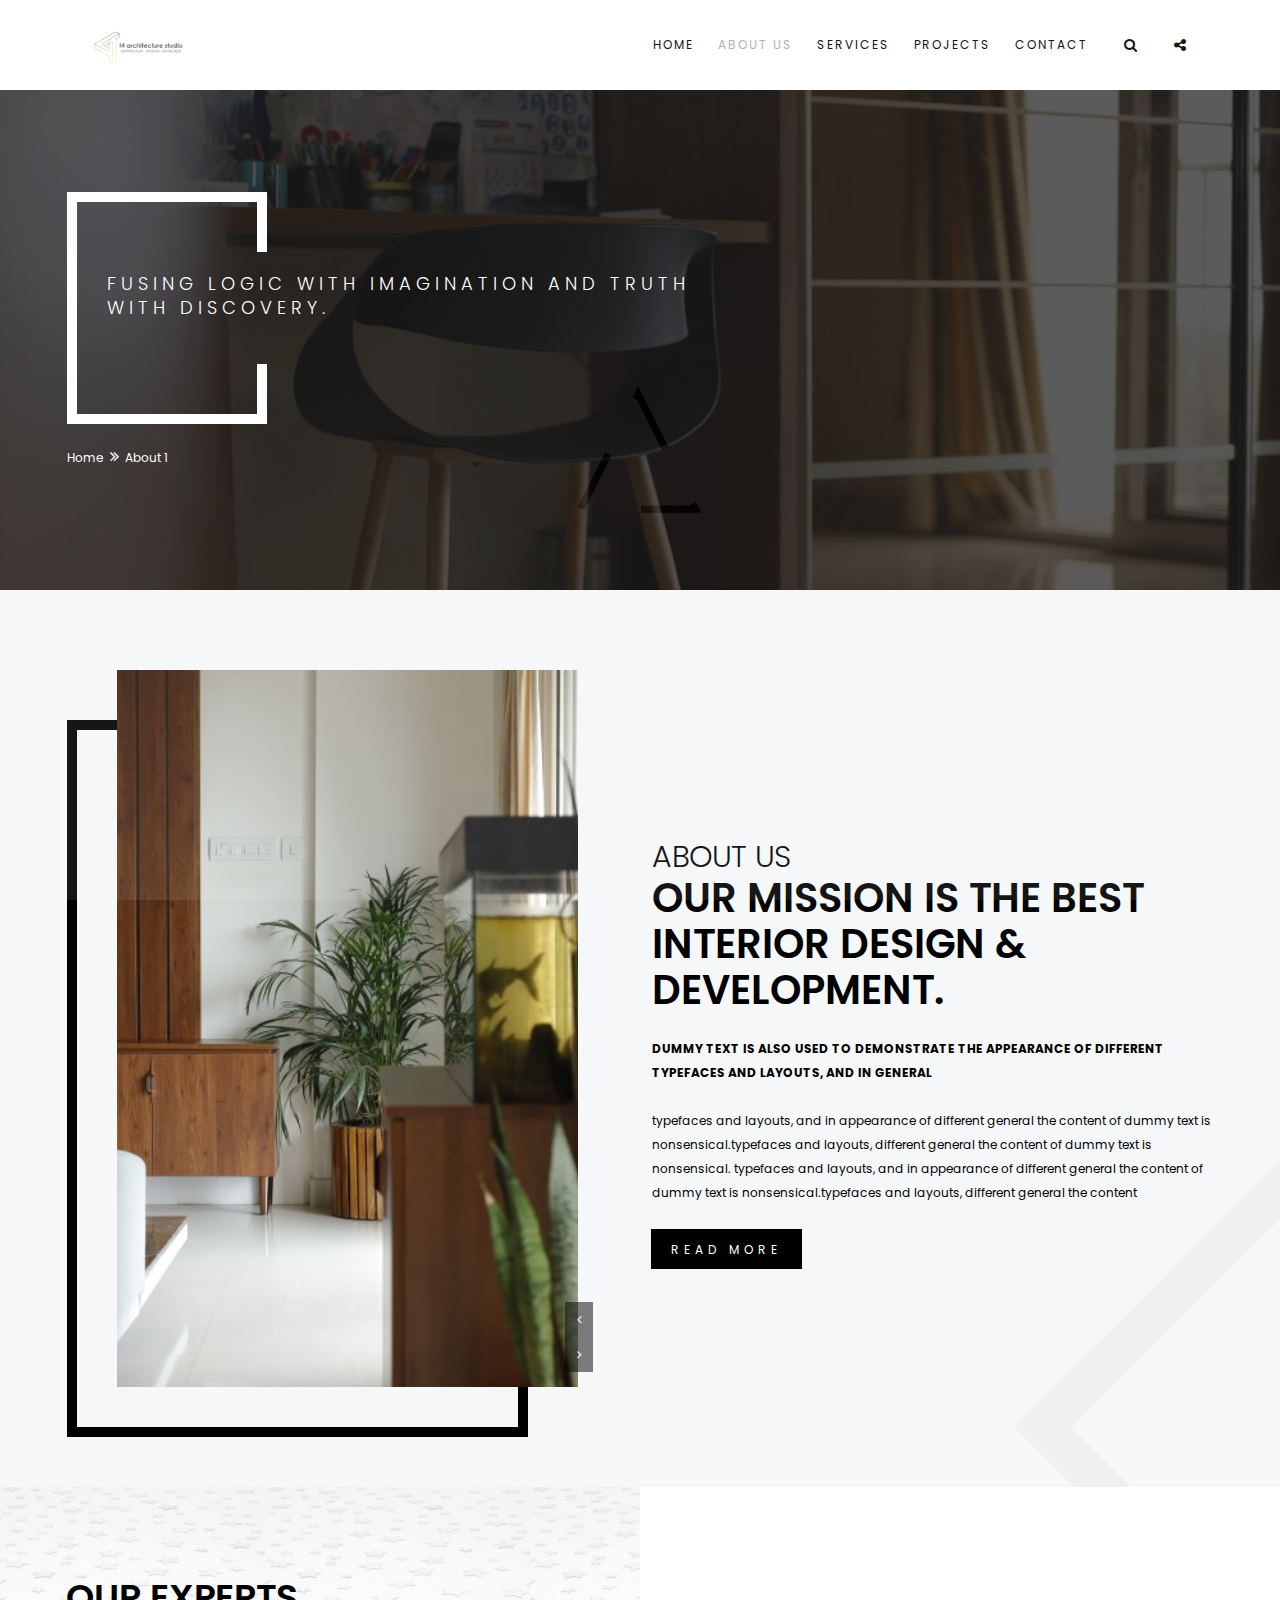
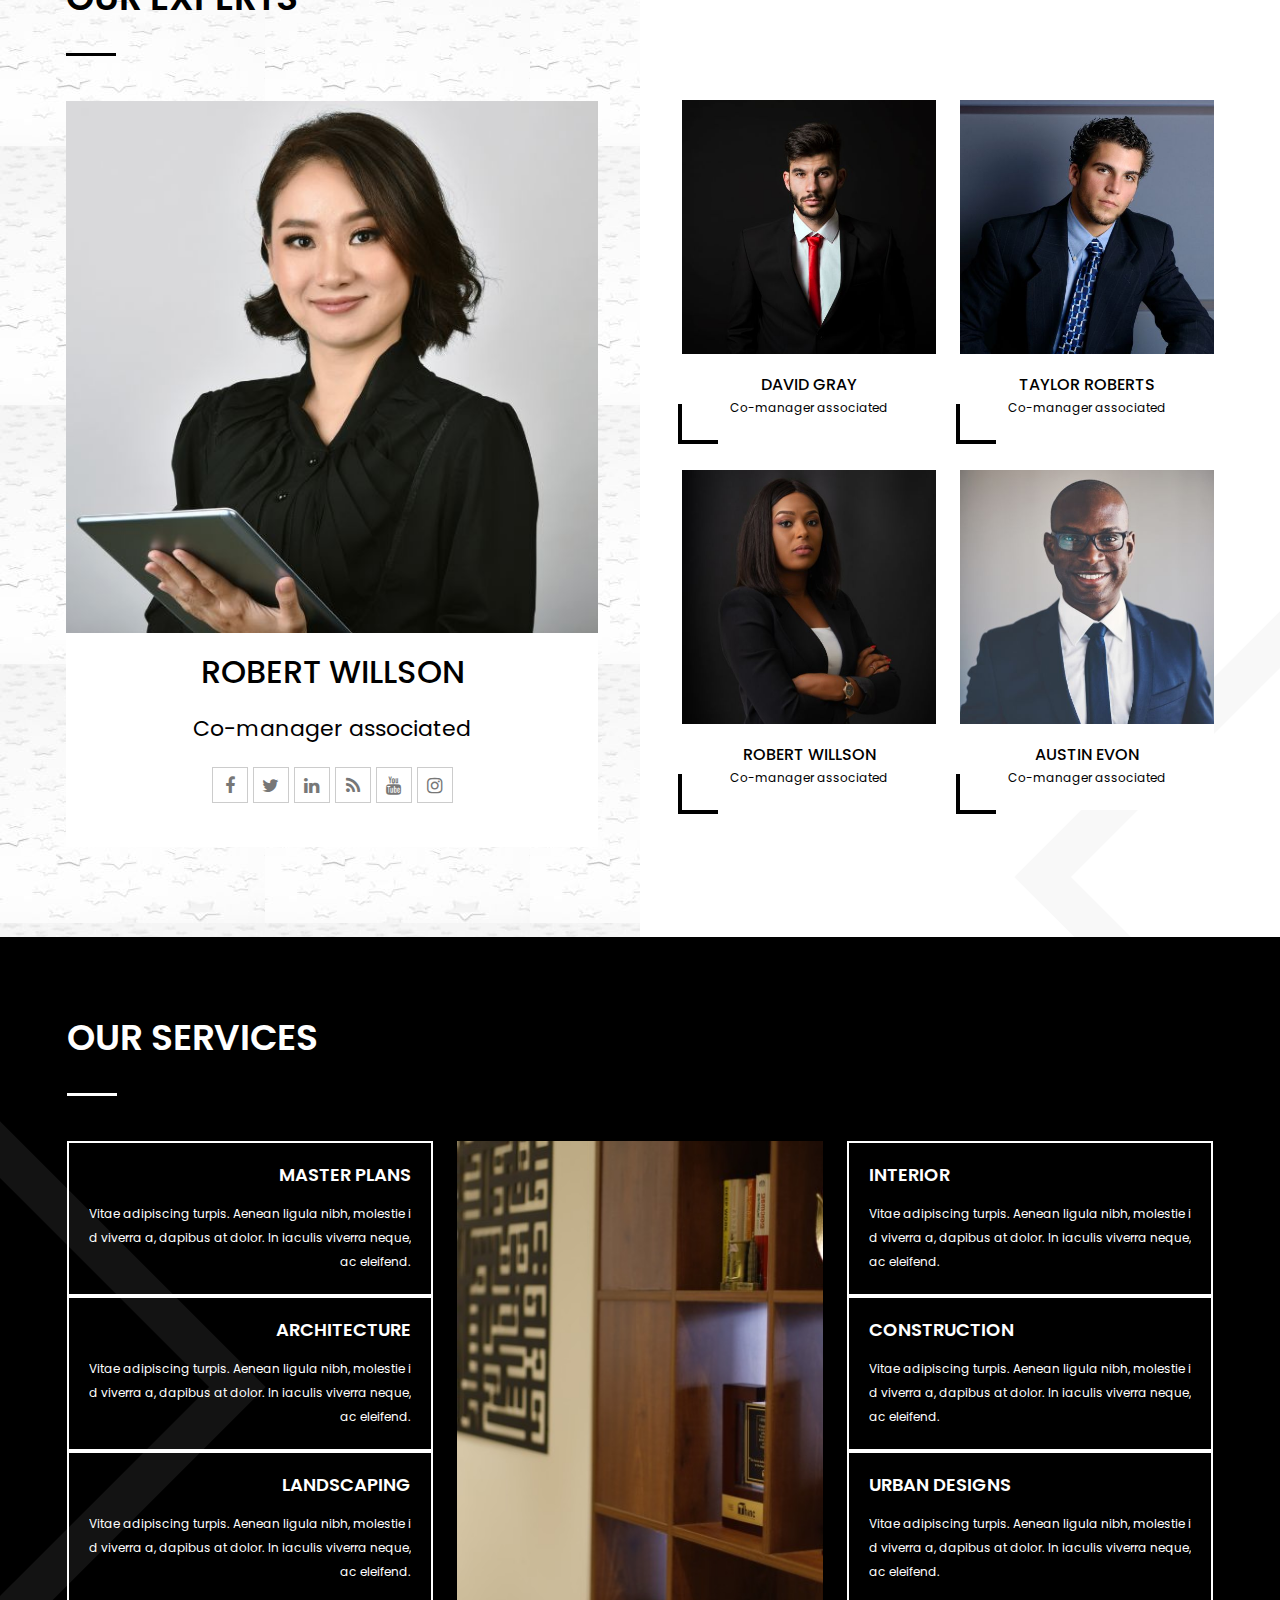
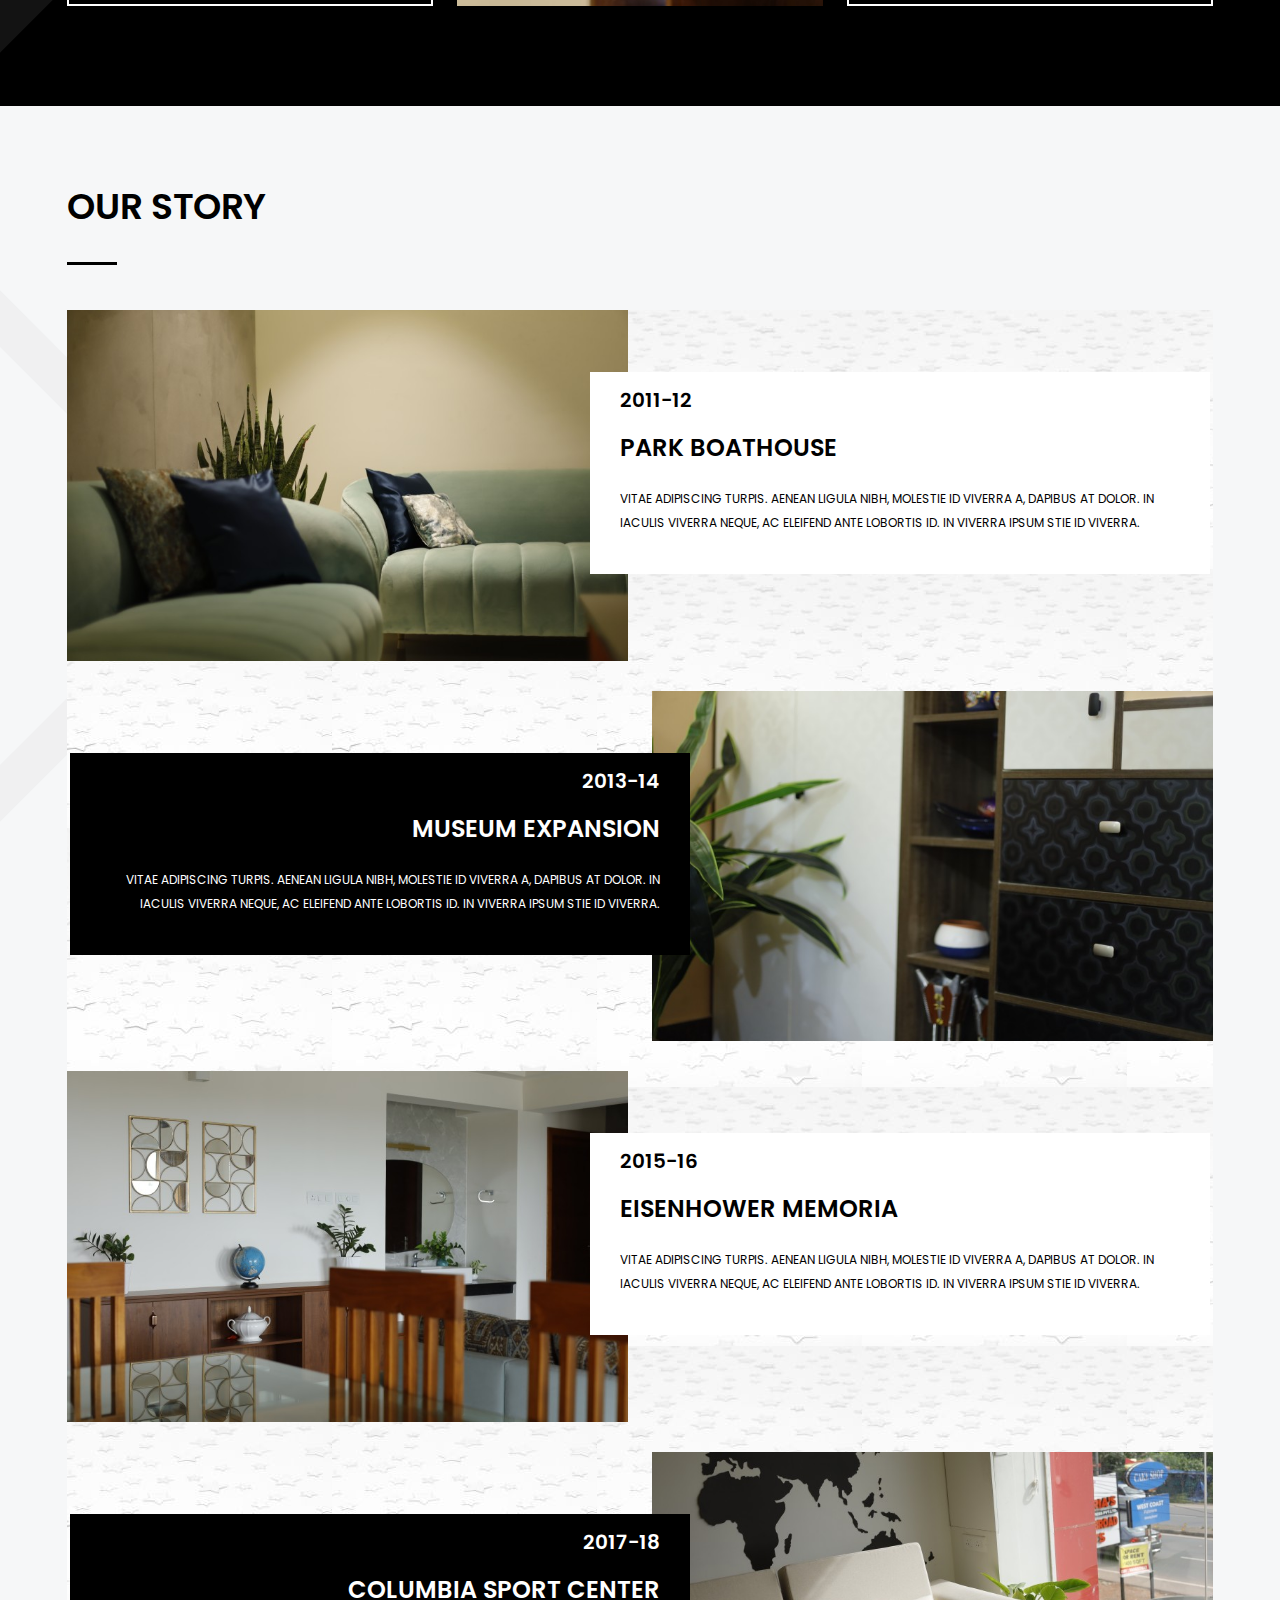
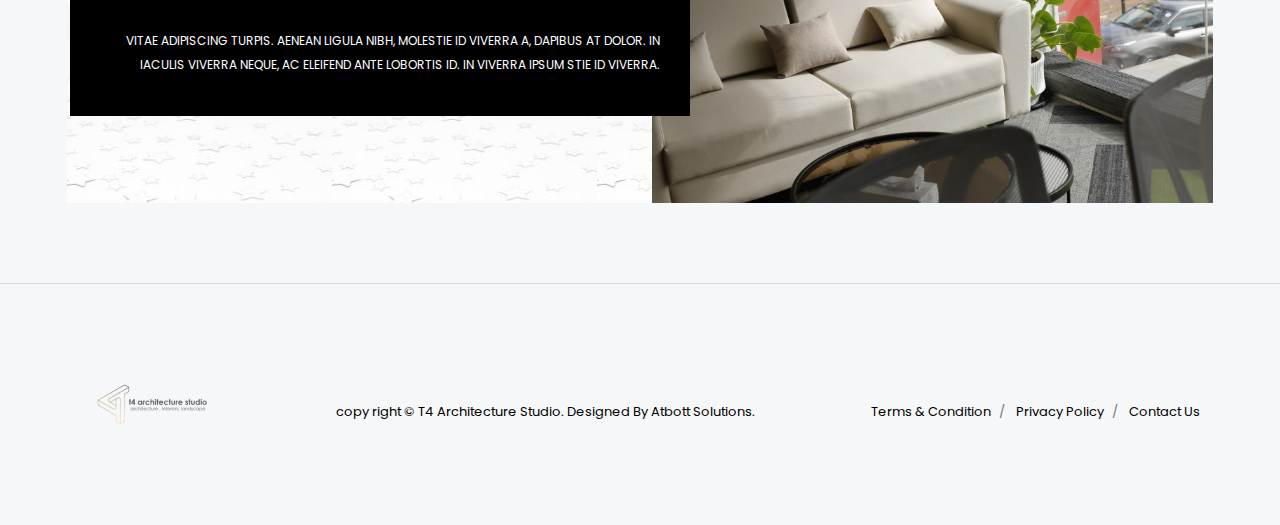
==== commit bfd2ade7: "commit" ====
--- a/about-1.html
+++ b/about-1.html
@@ -17,7 +17,7 @@
     <link rel="shortcut icon" type="image/x-icon" href="images/favicon.png" />
     
     <!-- PAGE TITLE HERE -->
-    <title>Modern Template | About Page 1</title>
+    <title>T4 Architecture Studio | About Page </title>
     
     <!-- MOBILE SPECIFIC -->
     <meta name="viewport" content="width=device-width, initial-scale=1">
@@ -592,7 +592,7 @@
                         </div>
                         
                         <div class="text-center copyright-block p-t15">
-                            <span class="copyrights-text">© 2023 Your Company. Designed By thememajestic.</span>
+                            <span class="copyrights-text">copy right © T4 Architecture Studio. Designed By Atbott Solutions.</span>
                         </div>  
                                              
                         <div class="wt-footer-bot-right p-t15">
